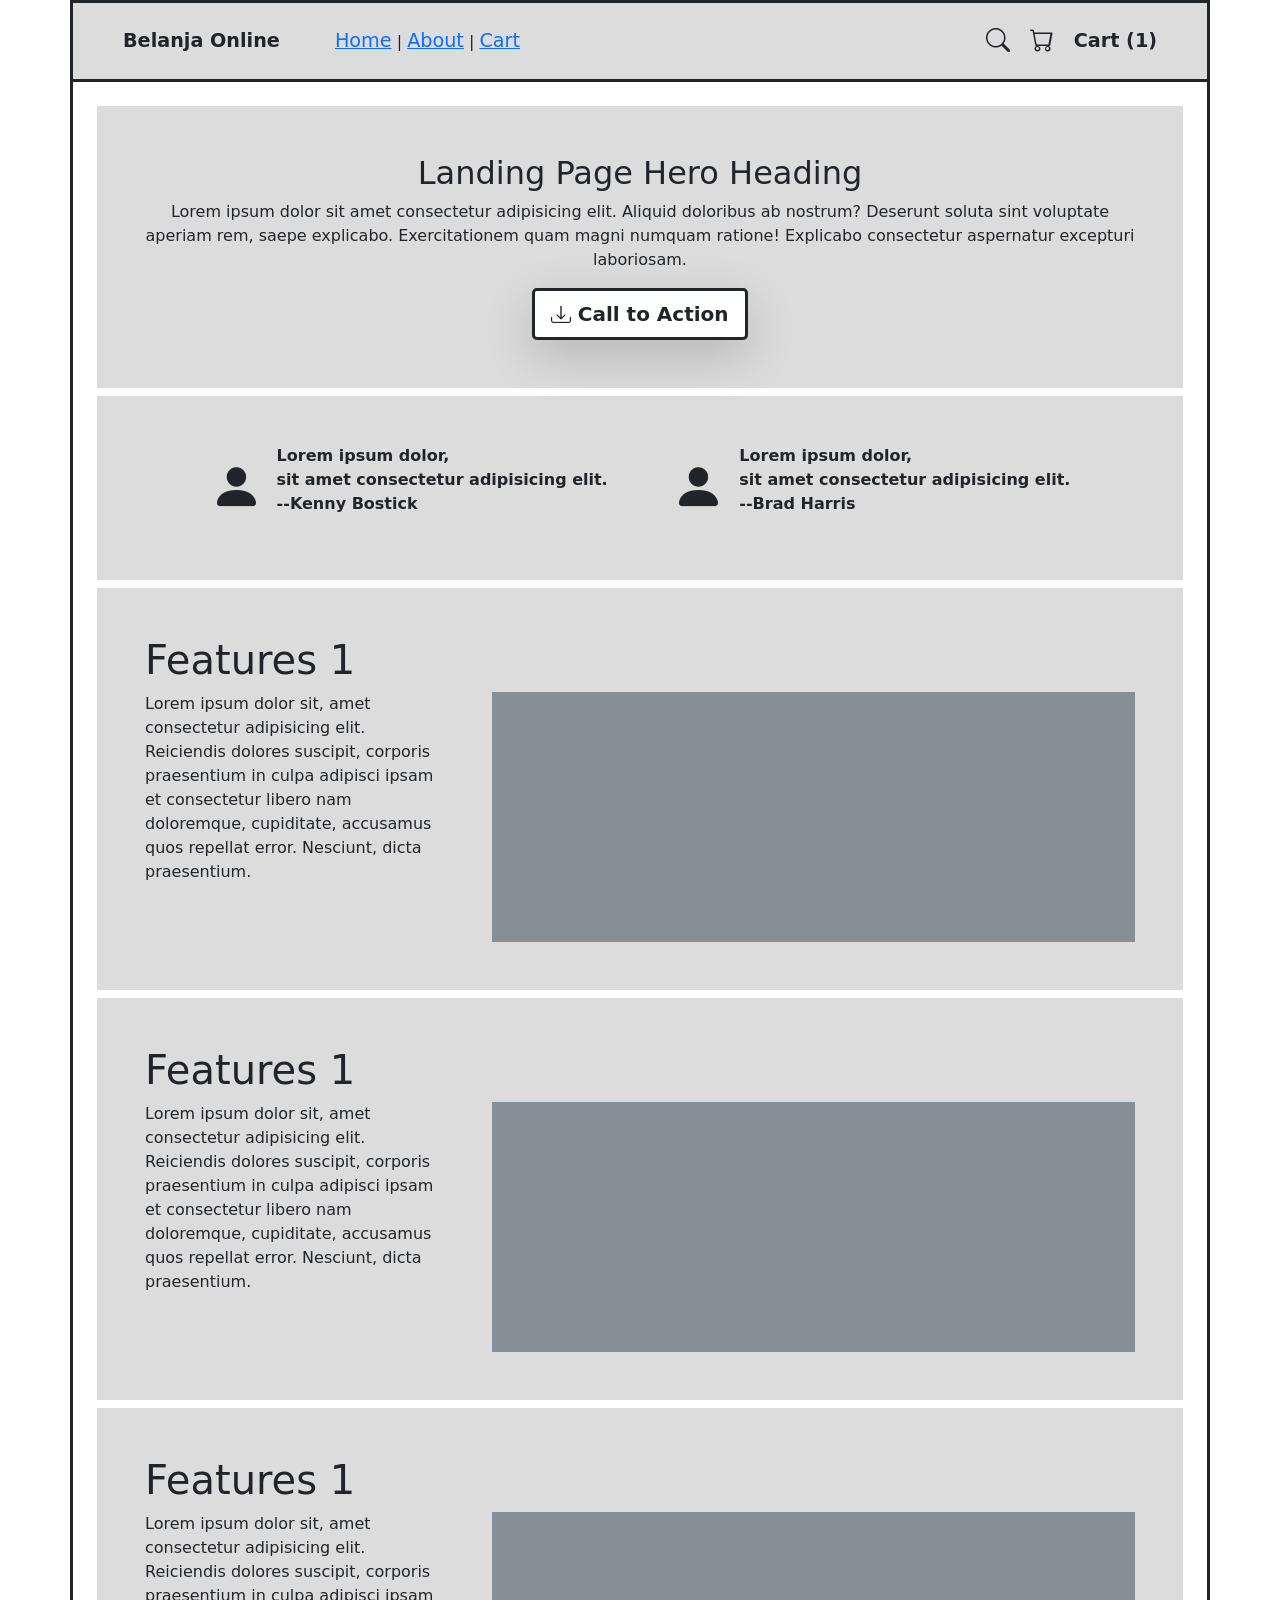
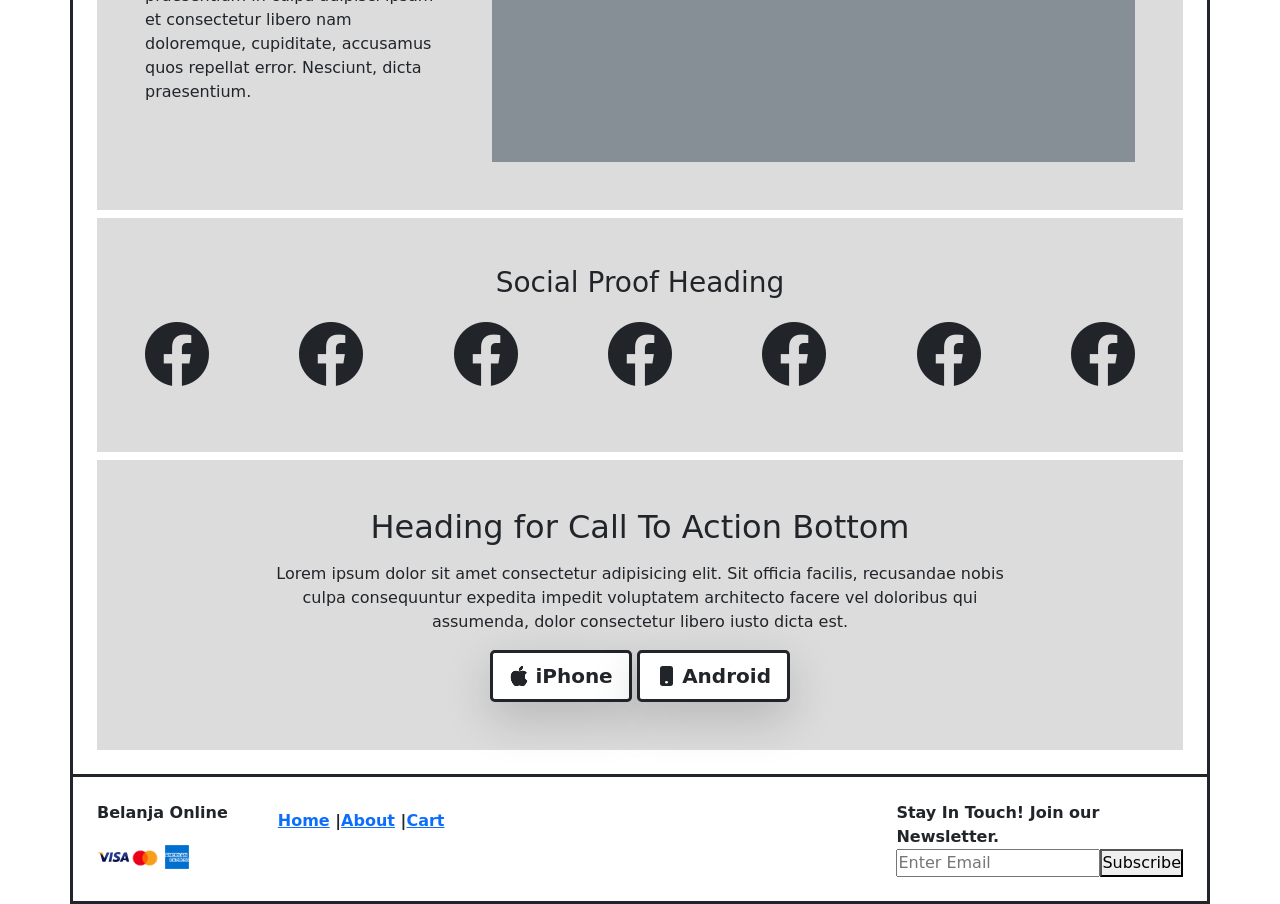
==== 11_Tugas_Mockup Landing Page/index.html @ c81743d4 "Tugas 11" ====
<!DOCTYPE html>
<html lang="en">
<head>
    <meta charset="UTF-8">
    <meta http-equiv="X-UA-Compatible" content="IE=edge">
    <meta name="viewport" content="width=device-width, initial-scale=1.0">
    <link rel="stylesheet" href="https://cdn.jsdelivr.net/npm/bootstrap-icons@1.7.2/font/bootstrap-icons.css">
    <link rel="stylesheet" href="style.css">
    <link rel="stylesheet" href="bootstrap.min.css">
    <title>Mockup Landing Page</title>
</head>
<body class="border border-dark border-3 container">
    <header class="border-bottom border-dark border-3">
        <nav style="display: flex; align-items: center; justify-content:space-between; padding: 20px 50px 20px 50px; background-color: gainsboro;">
            <div>
                <b><span style="font-size: larger; margin-right: 50px;">Belanja Online</span></b>
                <a style="font-size: larger; text-decoration: underline; color: #0d6efd!important;" href="#">Home</a> | 
                <a style="font-size: larger; text-decoration: underline; color: #0d6efd!important;" href="#">About</a> | 
                <a style="font-size: larger; text-decoration: underline; color: #0d6efd!important;" href="#">Cart</a>
            </div>
            <div class="r-side" style="display: flex; align-items: center; justify-content:space-around;">
                <a href="#"><i class="bi bi-search" style="font-size: 24px;"></i></a>
                <a href="#"><i class="bi bi-cart" style="font-size: 24px;"></i></a>
                <b><span style="font-size: larger;">Cart (1)</span></b>
            </div>         
        </nav>
    </header>
    <div class="m-4">
        <div class="p-5 background mb-2 text-center">
            <h2>Landing Page Hero Heading</h2>
            <p>Lorem ipsum dolor sit amet consectetur adipisicing elit. Aliquid doloribus ab nostrum? Deserunt soluta sint voluptate aperiam rem, saepe explicabo. Exercitationem quam magni numquam ratione! Explicabo consectetur aspernatur excepturi laboriosam.</p>
            <a href="#" class="btn btn-lg bg-white w-bold border border-dark border-3 shadow-lg ">
                <i class="bi bi-download"></i>
                <b>Call to Action</b>
            </a>
        </div>
        <div class="d-flex p-5 background mb-2 justify-content-evenly">
            <div class="d-flex align-items-center">
                <i class="bi bi-person-fill" style="font-size: 52px;"></i>
                <div class="text-left">
                    <b><p>Lorem ipsum dolor,<br>
                    sit amet consectetur adipisicing elit. <br>
                    --Kenny Bostick</p></b>
                </div>
            </div>
            <div class="d-flex align-items-center">
                <i class="bi bi-person-fill" style="font-size: 52px;"></i>
                <div class="text-left">
                    <b><p>Lorem ipsum dolor,<br>
                    sit amet consectetur adipisicing elit.<br>
                    --Brad Harris</p></b>
                </div>
            </div>
        </div>
        <div class="p-5 background mb-2">
            <h1 class="w-100">Features 1</h1>
            <div class="d-flex justify-content-between">
                <p style="width: 30%;">Lorem ipsum dolor sit, amet consectetur adipisicing elit. Reiciendis dolores suscipit, corporis praesentium in culpa adipisci ipsam et consectetur libero nam doloremque, cupiditate, accusamus quos repellat error. Nesciunt, dicta praesentium.</p>
                <svg style="width: 65%; height: 250px;" xmlns="http://www.w3.org/2000/svg" role="img" aria-label="Placeholder: 400x300" preserveAspectRatio="xMidYMid slice" focusable="false"><title>Placeholder</title><rect width="100%" height="100%" fill="#868e96"></rect></svg>
            </div>
        </div>
        <div class="p-5 background mb-2">
            <h1 class="w-100">Features 1</h1>
            <div class="d-flex justify-content-between">
                <p style="width: 30%;">Lorem ipsum dolor sit, amet consectetur adipisicing elit. Reiciendis dolores suscipit, corporis praesentium in culpa adipisci ipsam et consectetur libero nam doloremque, cupiditate, accusamus quos repellat error. Nesciunt, dicta praesentium.</p>
                <svg style="width: 65%; height: 250px;" xmlns="http://www.w3.org/2000/svg" role="img" aria-label="Placeholder: 400x300" preserveAspectRatio="xMidYMid slice" focusable="false"><title>Placeholder</title><rect width="100%" height="100%" fill="#868e96"></rect></svg>
            </div>
        </div>
        <div class="p-5 background mb-2">
            <h1 class="w-100">Features 1</h1>
            <div class="d-flex justify-content-between">
                <p style="width: 30%;">Lorem ipsum dolor sit, amet consectetur adipisicing elit. Reiciendis dolores suscipit, corporis praesentium in culpa adipisci ipsam et consectetur libero nam doloremque, cupiditate, accusamus quos repellat error. Nesciunt, dicta praesentium.</p>
                <svg style="width: 65%; height: 250px;" xmlns="http://www.w3.org/2000/svg" role="img" aria-label="Placeholder: 400x300" preserveAspectRatio="xMidYMid slice" focusable="false"><title>Placeholder</title><rect width="100%" height="100%" fill="#868e96"></rect></svg>
            </div>
        </div>
        <div class="p-5 background mb-2 text-center">
            <h3 class="w-100">Social Proof Heading</h3>
            <div class="d-flex justify-content-between">
                <i class="bi bi-facebook" style="font-size: 64px;"></i>
                <i class="bi bi-facebook" style="font-size: 64px;"></i>
                <i class="bi bi-facebook" style="font-size: 64px;"></i>
                <i class="bi bi-facebook" style="font-size: 64px;"></i>
                <i class="bi bi-facebook" style="font-size: 64px;"></i>
                <i class="bi bi-facebook" style="font-size: 64px;"></i>
                <i class="bi bi-facebook" style="font-size: 64px;"></i>
            </div>
        </div>
        <div class="p-5 background mb-2 text-center">
            <h2 class="mb-3">Heading for Call To Action Bottom</h2>
            <p class="w-75 m-auto mb-3">Lorem ipsum dolor sit amet consectetur adipisicing elit. Sit officia facilis, recusandae nobis culpa consequuntur expedita impedit voluptatem architecto facere vel doloribus qui assumenda, dolor consectetur libero iusto dicta est.</p>
            <div>
                <a href="#" class="btn btn-lg bg-white w-bold border border-dark border-3 shadow-lg ">
                    <i class="bi bi-apple"></i>
                    <b>iPhone</b>
                </a>
                <a href="#" class="btn btn-lg bg-white w-bold border border-dark border-3 shadow-lg ">
                    <i class="bi bi-phone-fill"></i>
                    <b>Android</b>
                </a>
            </div>
        </div>
    </div>
    <footer class="w-100 d-flex border-top border-3 border-dark px-4 py-4" style="font-weight: bold;">
        <table style="align-items: flex-start; width: 75%; padding: 0px 0px 0 50px;">
            <tr style="display: flex; align-items: center; justify-content: left; text-align: start;">
                <td><p style="margin-right: 50px; font-weight: bold;">Belanja Online</p></td>
                <td><a href="#" style="text-decoration: underline; color: #0d6efd!important;">Home</a> | </td>
                <td><a href="#" style="text-decoration: underline; color: #0d6efd!important;">About</a> | </td>
                <td><a href="#" style="text-decoration: underline; color: #0d6efd!important;">Cart</a></td>
            </tr>
            <tr style="display: flex; align-items: center; justify-content: left; text-align: start;">
                <td><a href="#"><img width="32" src="assets/icons/visa.png" alt=""></a></td>
                <td><a href="#"><img width="32" src="assets/icons/mc_symbol_opt_73_1x.png" alt=""></a></td>
                <td colspan="2"><a href="#"><img width="32" src="assets/icons/AXP_BlueBoxLogo_EXTRALARGEscale_RGB_DIGITAL_1600x1600.png" alt=""></a></td>
            </tr>
        </table>
        <table style="width: 25%; align-items: flex-end; padding: 0px 50px 0 0;">
            <tr>
                <td colspan="2">Stay In Touch! Join our Newsletter.</td>
            </tr>
            <tr>
                <td><input type="text" placeholder="Enter Email"></td>
                <td><button>Subscribe</button></td>
            </tr>
        </table>
    </footer>
</body>
</html>
---- 11_Tugas_Mockup Landing Page/style.css ----
* {
  margin: 0;
  padding: 0;
}

a {
  text-decoration: none;
  color: unset !important;
}

.r-side a {
  margin-right: 20px;
}

.container {
  padding: 0 !important;
}

.background {
  background-color: gainsboro;
}

.text-left {
  margin-left: 15px;
}
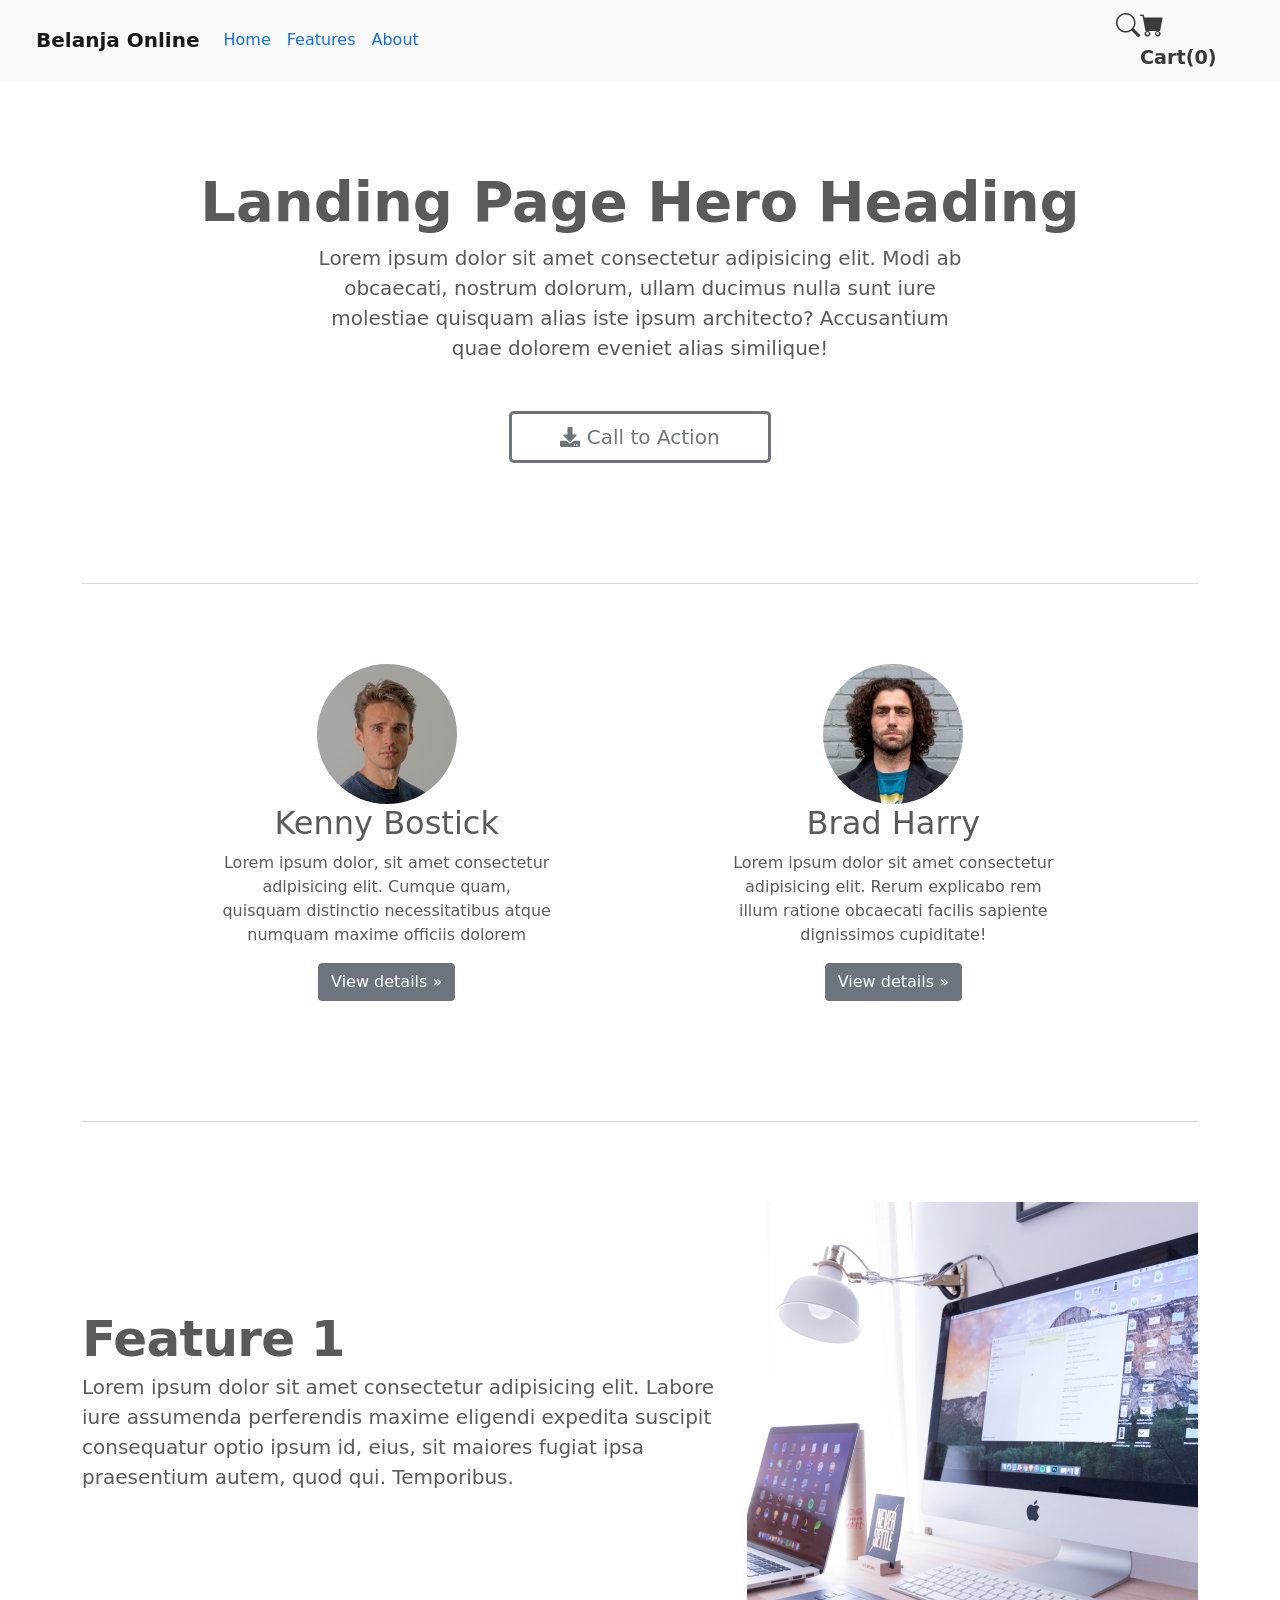
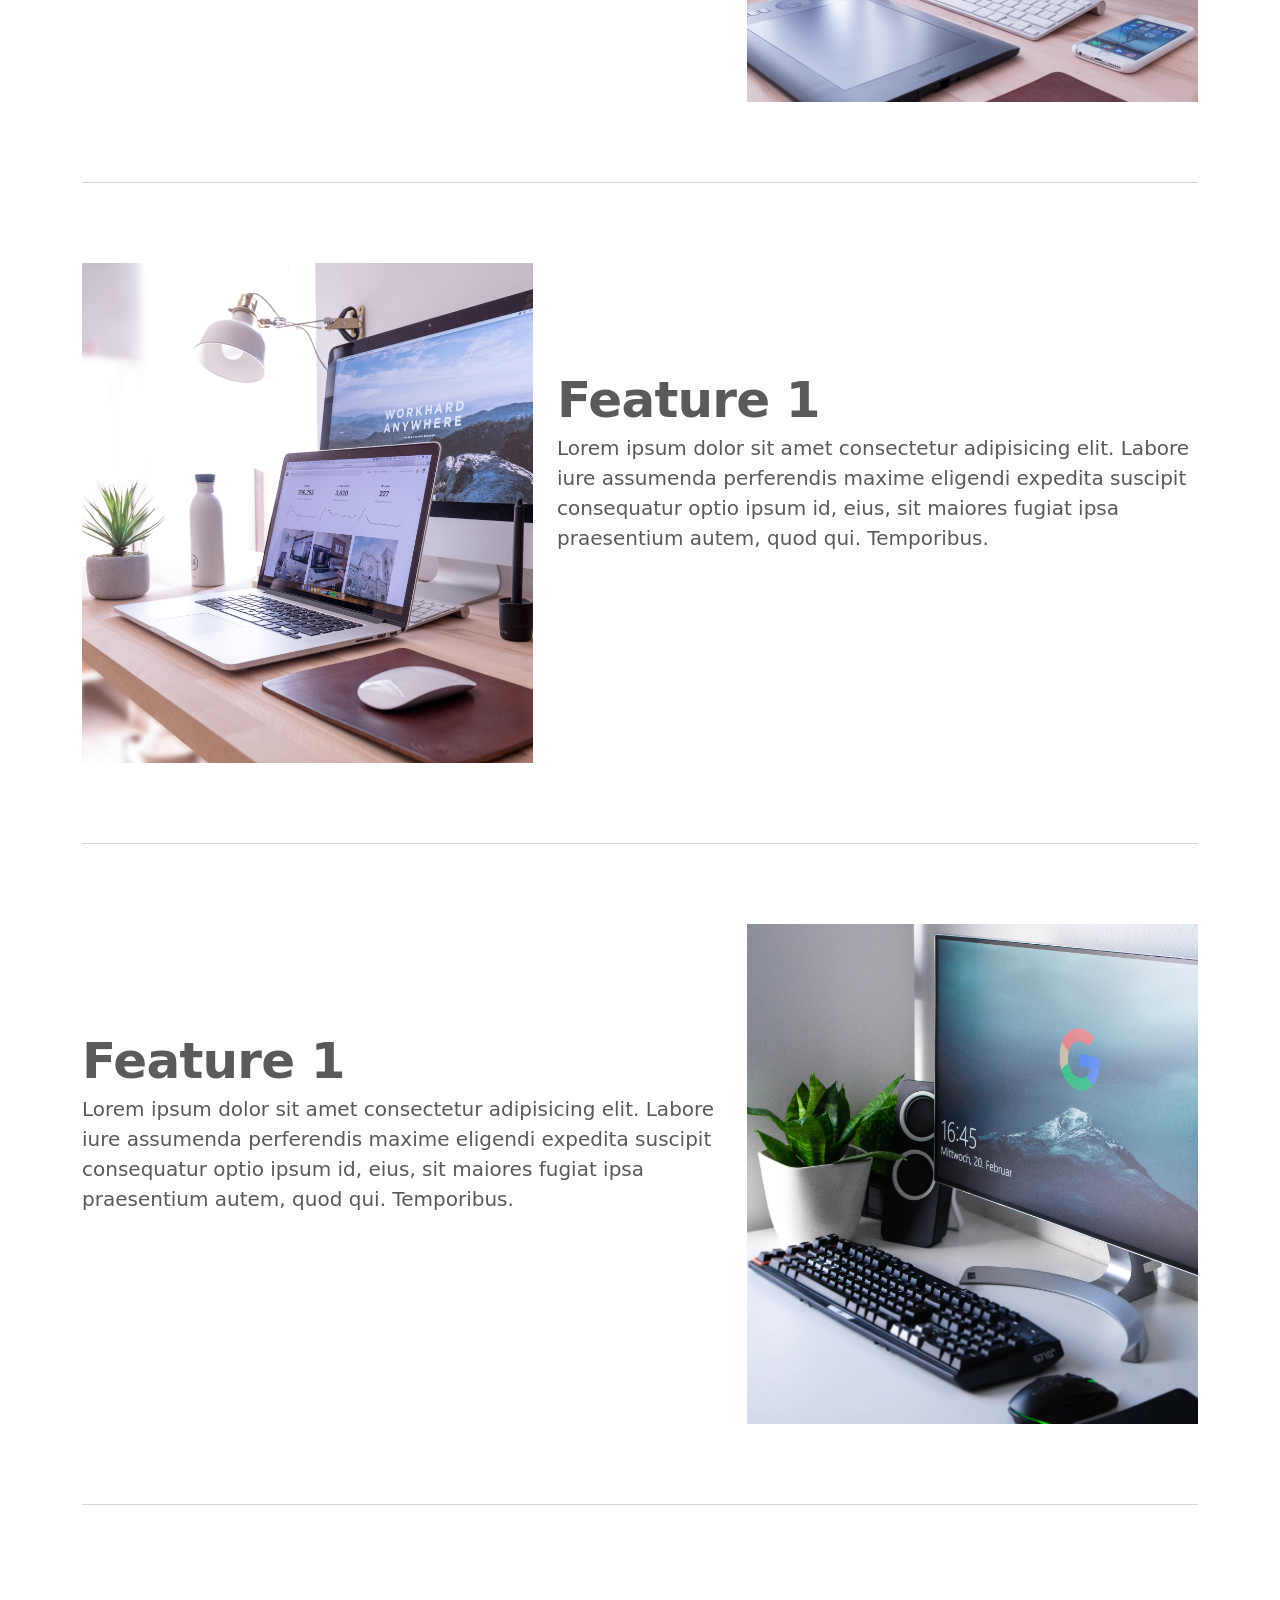
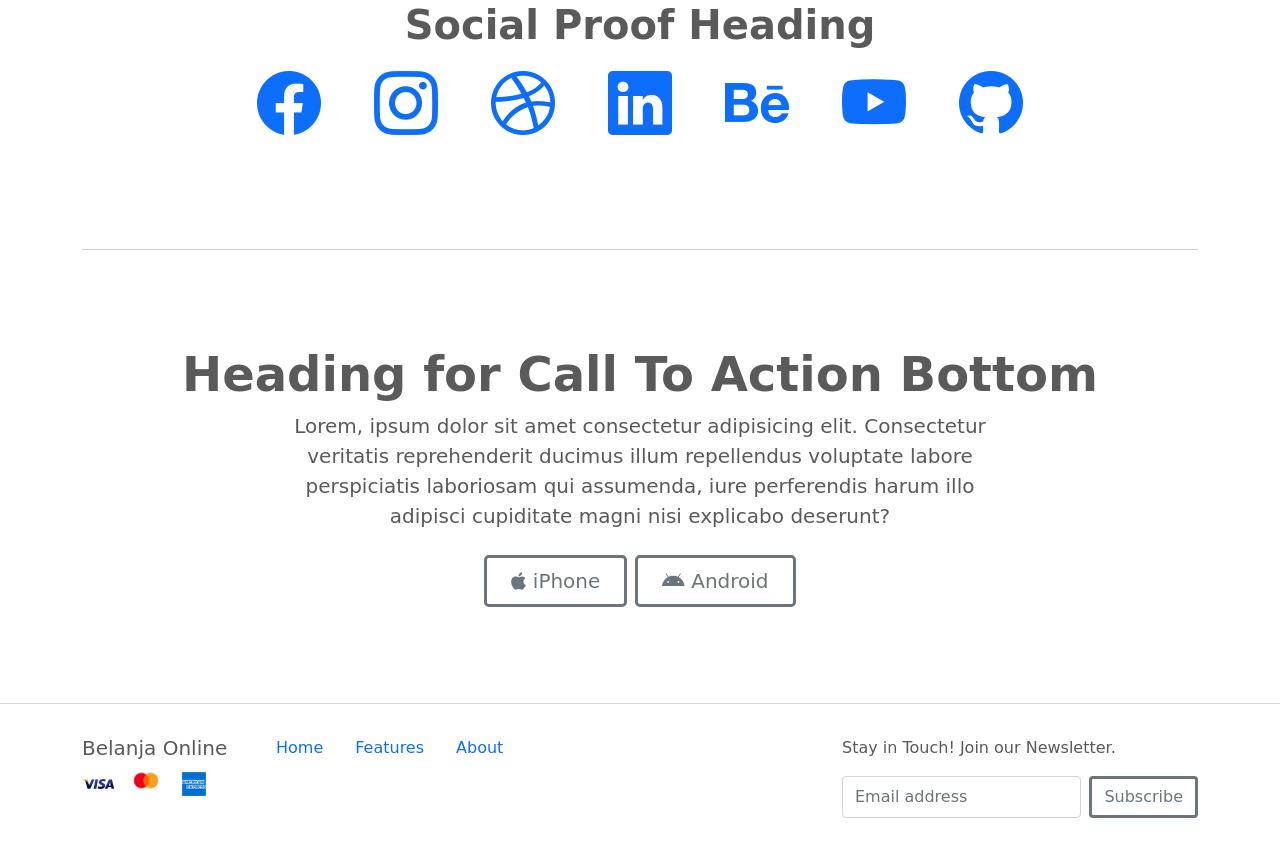
==== commit 1786645f: "Update Tugas 11" ====
--- a/11_Tugas_Mockup Landing Page/index.html
+++ b/11_Tugas_Mockup Landing Page/index.html
@@ -5,124 +5,190 @@
     <meta http-equiv="X-UA-Compatible" content="IE=edge">
     <meta name="viewport" content="width=device-width, initial-scale=1.0">
     <link rel="stylesheet" href="https://cdn.jsdelivr.net/npm/bootstrap-icons@1.7.2/font/bootstrap-icons.css">
-    <link rel="stylesheet" href="style.css">
-    <link rel="stylesheet" href="bootstrap.min.css">
+    <link rel="stylesheet" href="assets/css/style.css">
+    <link rel="stylesheet" href="assets/css/bootstrap.min.css">
+    <link rel="stylesheet" href="bootstrap-5.1.3-examples/carousel/carousel.css">
+    <link rel="stylesheet" href="assets/fa/css/all.css">
     <title>Mockup Landing Page</title>
 </head>
-<body class="border border-dark border-3 container">
-    <header class="border-bottom border-dark border-3">
-        <nav style="display: flex; align-items: center; justify-content:space-between; padding: 20px 50px 20px 50px; background-color: gainsboro;">
-            <div>
-                <b><span style="font-size: larger; margin-right: 50px;">Belanja Online</span></b>
-                <a style="font-size: larger; text-decoration: underline; color: #0d6efd!important;" href="#">Home</a> | 
-                <a style="font-size: larger; text-decoration: underline; color: #0d6efd!important;" href="#">About</a> | 
-                <a style="font-size: larger; text-decoration: underline; color: #0d6efd!important;" href="#">Cart</a>
+<body>
+    <nav class="navbar navbar-expand-md navbar-light fixed-top bg-light" style="padding-right: var(--bs-gutter-x,1.5rem);
+    padding-left: var(--bs-gutter-x,1.5rem);">
+        <div class="container-fluid">
+          <a class="navbar-brand fw-bold" href="#">Belanja Online</a>
+          <button class="navbar-toggler" type="button" data-bs-toggle="collapse" data-bs-target="#navbarCollapse" aria-controls="navbarCollapse" aria-expanded="false" aria-label="Toggle navigation">
+            <span class="navbar-toggler-icon"></span>
+          </button>
+          <div class="collapse navbar-collapse" id="navbarCollapse">
+            <ul class="navbar-nav me-auto mb-2 mb-md-0">
+              <li class="nav-item">
+                <a class="nav-link active" aria-current="page" href="#">Home</a>
+              </li>
+              <li class="nav-item">
+                <a class="nav-link" href="#">Features</a>
+              </li>
+              <li class="nav-item">
+                <a class="nav-link" href="#">About</a>
+              </li>
+            </ul>
+            <form class="side-nav d-flex justify-content-between" style="width: 8em;">
+              <a href="#"><i class="bi bi-search" style="font-size: 24px;"></i></a>
+              <a href="#" style="font-size: larger; text-decoration: none;"><i class="bi bi-cart-fill" style="font-size: 24px;"></i> Cart(0)</a>
+            </form>
+          </div>
+        </div>
+      </nav>
+    </header>
+    
+    <main>
+      <div class="container py-4">
+        <div class="p-5 rounded-3">
+          <div class="container-fluid py-5 text-center">
+            <h1 class="display-4 fw-bold">Landing Page Hero Heading</h1>
+            <p class="col-md-8 fs-5 m-auto mb-5">Lorem ipsum dolor sit amet consectetur adipisicing elit. Modi ab obcaecati, nostrum dolorum, ullam ducimus nulla sunt iure molestiae quisquam alias iste ipsum architecto? Accusantium quae dolorem eveniet alias similique!</p>
+            <a href="assets/pdf/CV Kreatif.pdf"><button class="btn btn-outline-secondary border-3 btn-lg px-md-5 " type="button"><i class="fa fa-download"></i> Call to Action</button></a>
+          </div>
+        </div>
+      </div>
+      
+      <!-- Marketing messaging and featurettes
+      ================================================== -->
+      <!-- Wrap the rest of the page in another container to center all the content. -->
+    
+      <div class="container marketing">
+        <hr class="featurette-divider" style="margin-top: 0rem;">
+        <!-- Three columns of text below the carousel -->
+        <div class="row justify-content-evenly">
+          <div class="col-lg-4">
+            <img class="rounded-circle" width="140" height="140" src="assets/img/person1.jpg" alt="" style="object-fit: cover;">
+    
+            <h2>Kenny Bostick</h2>
+            <p>Lorem ipsum dolor, sit amet consectetur adipisicing elit. Cumque quam, quisquam distinctio necessitatibus atque numquam maxime officiis dolorem</p>
+            <p><a class="btn btn-secondary" href="#">View details &raquo;</a></p>
+          </div><!-- /.col-lg-4 -->
+          <div class="col-lg-4">
+            <img class="rounded-circle" width="140" height="140" src="assets/img/person2.jpg" alt="" style="object-fit: cover;">
+    
+            <h2>Brad Harry</h2>
+            <p>Lorem ipsum dolor sit amet consectetur adipisicing elit. Rerum explicabo rem illum ratione obcaecati facilis sapiente dignissimos cupiditate!</p>
+            <p><a class="btn btn-secondary" href="#">View details &raquo;</a></p>
+          </div><!-- /.col-lg-4 -->
+        </div><!-- /.row -->
+    
+    
+        <!-- START THE FEATURETTES -->
+    
+        <hr class="featurette-divider">
+    
+        <div class="row featurette">
+          <div class="col-md-7">
+            <h2 class="featurette-heading fw-bold">Feature 1</h2>
+            <p class="lead">Lorem ipsum dolor sit amet consectetur adipisicing elit. Labore iure assumenda perferendis maxime eligendi expedita suscipit consequatur optio ipsum id, eius, sit maiores fugiat ipsa praesentium autem, quod qui. Temporibus.</p>
+          </div>
+          <div class="col-md-5">
+            <img src="assets\img\computer1.jpg" alt="computer1" class="featurette-image img-fluid" style="width: 500px; height: 500px; object-fit: cover;">
+          </div>
+        </div>
+    
+        <hr class="featurette-divider">
+    
+        <div class="row featurette">
+          <div class="col-md-7 order-md-2">
+            <h2 class="featurette-heading fw-bold">Feature 1</h2>
+            <p class="lead">Lorem ipsum dolor sit amet consectetur adipisicing elit. Labore iure assumenda perferendis maxime eligendi expedita suscipit consequatur optio ipsum id, eius, sit maiores fugiat ipsa praesentium autem, quod qui. Temporibus.</p>
+          </div>
+          <div class="col-md-5 order-md-1">
+            <img src="assets\img\computer2.jpg" alt="computer2" class="featurette-image img-fluid" style="width: 500px; height: 500px; object-fit: cover;">
+          </div>
+        </div>
+    
+        <hr class="featurette-divider">
+    
+        <div class="row featurette">
+          <div class="col-md-7">
+            <h2 class="featurette-heading fw-bold">Feature 1</h2>
+            <p class="lead">Lorem ipsum dolor sit amet consectetur adipisicing elit. Labore iure assumenda perferendis maxime eligendi expedita suscipit consequatur optio ipsum id, eius, sit maiores fugiat ipsa praesentium autem, quod qui. Temporibus.</p>
+          </div>
+          <div class="col-md-5">
+            <img src="assets\img\computer3.jpg" alt="computer3" class="featurette-image img-fluid" style="width: 500px; height: 500px; object-fit: cover;">
+          </div>
+        </div>
+        
+        <hr class="featurette-divider" style="margin-bottom: 0rem;">
+        <!-- /END THE FEATURETTES -->
+        <div class="px-4 py-5 my-5 text-center">
+          <h1 class="display-6 fw-bold">Social Proof Heading</h1>
+          <div class="col-lg-12 mx-auto">
+            <div class="sosmed justify-content-between">
+              <a class="px-4" href="https://www.facebook.com/irsal.ff/" target="_blank"><i class="bi bi-facebook" style="font-size: 64px;"></i></a>
+              <a class="px-4" href="https://www.instagram.com/irsal_f.f/" target="_blank"><i class="bi bi-instagram" style="font-size: 64px;"></i></a>
+              <a class="px-4" href="https://dribbble.com/Bobogeng" target="_blank"><i class="bi bi-dribbble" style="font-size: 64px;"></i></a>
+              <a class="px-4" href="https://www.linkedin.com/in/irsal-fathi-farhat-30296921b/" target="_blank"><i class="bi bi-linkedin" style="font-size: 64px;"></i></a>
+              <a class="px-4" href="https://www.behance.net/suiritosilent" target="_blank"><i class="bi bi-behance" style="font-size: 64px;"></i></a>
+              <a class="px-4" href="https://www.youtube.com/channel/UCw2wRI6MUlyW1T32g8RZ-fg" target="_blank"><i class="bi bi-youtube" style="font-size: 64px;"></i></a>
+              <a class="px-4" href="https://github.com/Bobogeng" target="_blank"><i class="bi bi-github" style="font-size: 64px;"></i></a>
             </div>
-            <div class="r-side" style="display: flex; align-items: center; justify-content:space-around;">
-                <a href="#"><i class="bi bi-search" style="font-size: 24px;"></i></a>
-                <a href="#"><i class="bi bi-cart" style="font-size: 24px;"></i></a>
-                <b><span style="font-size: larger;">Cart (1)</span></b>
-            </div>         
-        </nav>
-    </header>
-    <div class="m-4">
-        <div class="p-5 background mb-2 text-center">
-            <h2>Landing Page Hero Heading</h2>
-            <p>Lorem ipsum dolor sit amet consectetur adipisicing elit. Aliquid doloribus ab nostrum? Deserunt soluta sint voluptate aperiam rem, saepe explicabo. Exercitationem quam magni numquam ratione! Explicabo consectetur aspernatur excepturi laboriosam.</p>
-            <a href="#" class="btn btn-lg bg-white w-bold border border-dark border-3 shadow-lg ">
-                <i class="bi bi-download"></i>
-                <b>Call to Action</b>
-            </a>
+          </div>
         </div>
-        <div class="d-flex p-5 background mb-2 justify-content-evenly">
-            <div class="d-flex align-items-center">
-                <i class="bi bi-person-fill" style="font-size: 52px;"></i>
-                <div class="text-left">
-                    <b><p>Lorem ipsum dolor,<br>
-                    sit amet consectetur adipisicing elit. <br>
-                    --Kenny Bostick</p></b>
+
+        <hr class="featurette-divider" style="margin: 0rem;">
+
+        <div class="px-4 py-5 my-5 text-center">
+          <h1 class="display-5 fw-bold">Heading for Call To Action Bottom</h1>
+          <div class="col-lg-8 mx-auto">
+            <p class="lead mb-4">Lorem, ipsum dolor sit amet consectetur adipisicing elit. Consectetur veritatis reprehenderit ducimus illum repellendus voluptate labore perspiciatis laboriosam qui assumenda, iure perferendis harum illo adipisci cupiditate magni nisi explicabo deserunt?</p>
+            <div class="d-grid gap-2 d-sm-flex justify-content-sm-center">
+              <button type="button" class="btn btn-outline-secondary border-3 btn-lg px-4"><i class="fab fa-apple"></i> iPhone</button>
+              <button type="button" class="btn btn-outline-secondary border-3 btn-lg px-4"><i class="fab fa-android"></i> Android</button>
+            </div>
+          </div>
+        </div>
+      </div><!-- /.container -->
+      
+
+      <hr class="featurette-divider" style="margin: 2rem 0;"> 
+      
+      <!-- FOOTER -->
+      <div class="container">
+        <footer>
+          <div class="row">
+            <div class="col-md-2 col-sm-4">
+              <h5>Belanja Online</h5>
+              <ul class="nav flex-row justify-content-between" style="width: 8em;">
+                <li class="nav-item mb-2"><a href="#" class="nav-link p-0 text-muted"><img src="assets/icons/visa.png" width="32px" alt=""></a></li>
+                <li class="nav-item mb-2"><a href="#" class="nav-link p-0 text-muted"><img src="assets/icons/mc_symbol_opt_73_1x.png" width="32px" alt=""></a></li>
+                <li class="nav-item mb-2"><a href="#" class="nav-link p-0 text-muted"><img src="assets/icons/AXP_BlueBoxLogo_EXTRALARGEscale_RGB_DIGITAL_1600x1600.png" width="32px" alt=""></a></li>
+              </ul>
+            </div>
+      
+            <nav class="col-md-6 col-sm-8 navbar navbar-light d-block p-0">
+              <ul class="navbar-nav flex-row">
+                <li class="nav-item">
+                  <a class="nav-link active p-0 px-3" aria-current="page" href="#">Home</a>
+                </li>
+                <li class="nav-item">
+                  <a class="nav-link p-0 px-3" href="#">Features</a>
+                </li>
+                <li class="nav-item">
+                  <a class="nav-link p-0 px-3" href="#">About</a>
+                </li>
+              </ul>
+            </nav>  
+      
+            <div class="col-md-4 mt-5 mt-md-0">
+              <form>
+                <p>Stay in Touch! Join our Newsletter.</p>
+                <div class="d-flex w-100 gap-2">
+                  <label for="newsletter1" class="visually-hidden">Email address</label>
+                  <input id="newsletter1" type="text" class="form-control" placeholder="Email address">
+                  <button class="btn btn-outline-secondary border-3" type="button">Subscribe</button>
                 </div>
+              </form>
             </div>
-            <div class="d-flex align-items-center">
-                <i class="bi bi-person-fill" style="font-size: 52px;"></i>
-                <div class="text-left">
-                    <b><p>Lorem ipsum dolor,<br>
-                    sit amet consectetur adipisicing elit.<br>
-                    --Brad Harris</p></b>
-                </div>
-            </div>
-        </div>
-        <div class="p-5 background mb-2">
-            <h1 class="w-100">Features 1</h1>
-            <div class="d-flex justify-content-between">
-                <p style="width: 30%;">Lorem ipsum dolor sit, amet consectetur adipisicing elit. Reiciendis dolores suscipit, corporis praesentium in culpa adipisci ipsam et consectetur libero nam doloremque, cupiditate, accusamus quos repellat error. Nesciunt, dicta praesentium.</p>
-                <svg style="width: 65%; height: 250px;" xmlns="http://www.w3.org/2000/svg" role="img" aria-label="Placeholder: 400x300" preserveAspectRatio="xMidYMid slice" focusable="false"><title>Placeholder</title><rect width="100%" height="100%" fill="#868e96"></rect></svg>
-            </div>
-        </div>
-        <div class="p-5 background mb-2">
-            <h1 class="w-100">Features 1</h1>
-            <div class="d-flex justify-content-between">
-                <p style="width: 30%;">Lorem ipsum dolor sit, amet consectetur adipisicing elit. Reiciendis dolores suscipit, corporis praesentium in culpa adipisci ipsam et consectetur libero nam doloremque, cupiditate, accusamus quos repellat error. Nesciunt, dicta praesentium.</p>
-                <svg style="width: 65%; height: 250px;" xmlns="http://www.w3.org/2000/svg" role="img" aria-label="Placeholder: 400x300" preserveAspectRatio="xMidYMid slice" focusable="false"><title>Placeholder</title><rect width="100%" height="100%" fill="#868e96"></rect></svg>
-            </div>
-        </div>
-        <div class="p-5 background mb-2">
-            <h1 class="w-100">Features 1</h1>
-            <div class="d-flex justify-content-between">
-                <p style="width: 30%;">Lorem ipsum dolor sit, amet consectetur adipisicing elit. Reiciendis dolores suscipit, corporis praesentium in culpa adipisci ipsam et consectetur libero nam doloremque, cupiditate, accusamus quos repellat error. Nesciunt, dicta praesentium.</p>
-                <svg style="width: 65%; height: 250px;" xmlns="http://www.w3.org/2000/svg" role="img" aria-label="Placeholder: 400x300" preserveAspectRatio="xMidYMid slice" focusable="false"><title>Placeholder</title><rect width="100%" height="100%" fill="#868e96"></rect></svg>
-            </div>
-        </div>
-        <div class="p-5 background mb-2 text-center">
-            <h3 class="w-100">Social Proof Heading</h3>
-            <div class="d-flex justify-content-between">
-                <i class="bi bi-facebook" style="font-size: 64px;"></i>
-                <i class="bi bi-facebook" style="font-size: 64px;"></i>
-                <i class="bi bi-facebook" style="font-size: 64px;"></i>
-                <i class="bi bi-facebook" style="font-size: 64px;"></i>
-                <i class="bi bi-facebook" style="font-size: 64px;"></i>
-                <i class="bi bi-facebook" style="font-size: 64px;"></i>
-                <i class="bi bi-facebook" style="font-size: 64px;"></i>
-            </div>
-        </div>
-        <div class="p-5 background mb-2 text-center">
-            <h2 class="mb-3">Heading for Call To Action Bottom</h2>
-            <p class="w-75 m-auto mb-3">Lorem ipsum dolor sit amet consectetur adipisicing elit. Sit officia facilis, recusandae nobis culpa consequuntur expedita impedit voluptatem architecto facere vel doloribus qui assumenda, dolor consectetur libero iusto dicta est.</p>
-            <div>
-                <a href="#" class="btn btn-lg bg-white w-bold border border-dark border-3 shadow-lg ">
-                    <i class="bi bi-apple"></i>
-                    <b>iPhone</b>
-                </a>
-                <a href="#" class="btn btn-lg bg-white w-bold border border-dark border-3 shadow-lg ">
-                    <i class="bi bi-phone-fill"></i>
-                    <b>Android</b>
-                </a>
-            </div>
-        </div>
-    </div>
-    <footer class="w-100 d-flex border-top border-3 border-dark px-4 py-4" style="font-weight: bold;">
-        <table style="align-items: flex-start; width: 75%; padding: 0px 0px 0 50px;">
-            <tr style="display: flex; align-items: center; justify-content: left; text-align: start;">
-                <td><p style="margin-right: 50px; font-weight: bold;">Belanja Online</p></td>
-                <td><a href="#" style="text-decoration: underline; color: #0d6efd!important;">Home</a> | </td>
-                <td><a href="#" style="text-decoration: underline; color: #0d6efd!important;">About</a> | </td>
-                <td><a href="#" style="text-decoration: underline; color: #0d6efd!important;">Cart</a></td>
-            </tr>
-            <tr style="display: flex; align-items: center; justify-content: left; text-align: start;">
-                <td><a href="#"><img width="32" src="assets/icons/visa.png" alt=""></a></td>
-                <td><a href="#"><img width="32" src="assets/icons/mc_symbol_opt_73_1x.png" alt=""></a></td>
-                <td colspan="2"><a href="#"><img width="32" src="assets/icons/AXP_BlueBoxLogo_EXTRALARGEscale_RGB_DIGITAL_1600x1600.png" alt=""></a></td>
-            </tr>
-        </table>
-        <table style="width: 25%; align-items: flex-end; padding: 0px 50px 0 0;">
-            <tr>
-                <td colspan="2">Stay In Touch! Join our Newsletter.</td>
-            </tr>
-            <tr>
-                <td><input type="text" placeholder="Enter Email"></td>
-                <td><button>Subscribe</button></td>
-            </tr>
-        </table>
-    </footer>
+          </div>
+        </footer>
+      </div>
+    <script src="assets/js/bootstrap.bundle.min.js"></script>
+    <script src="assets/fa/js/all.js"></script>
 </body>
 </html>
--- a/11_Tugas_Mockup Landing Page/assets/css/style.css
+++ b/11_Tugas_Mockup Landing Page/assets/css/style.css
@@ -0,0 +1,35 @@
+* {
+  margin: 0;
+  padding: 0;
+}
+
+.bd-placeholder-img {
+  font-size: 1.125rem;
+  text-anchor: middle;
+  -webkit-user-select: none;
+  -moz-user-select: none;
+  user-select: none;
+}
+
+.side-nav a {
+  color: #3a3a3a;
+  font-weight: bold;
+}
+
+.side-nav a:hover {
+  color: #1e1e1e;
+}
+
+.nav-item .nav-link {
+  color: #0d6efd !important;
+}
+
+.nav-item a:hover {
+  font-weight: bold;
+}
+
+@media (min-width: 768px) {
+  .bd-placeholder-img-lg {
+    font-size: 3.5rem;
+  }
+}
--- a/11_Tugas_Mockup Landing Page/bootstrap-5.1.3-examples/carousel/carousel.css
+++ b/11_Tugas_Mockup Landing Page/bootstrap-5.1.3-examples/carousel/carousel.css
@@ -0,0 +1,93 @@
+/* GLOBAL STYLES
+-------------------------------------------------- */
+/* Padding below the footer and lighter body text */
+
+body {
+  padding-top: 3rem;
+  padding-bottom: 3rem;
+  color: #5a5a5a;
+}
+
+
+/* CUSTOMIZE THE CAROUSEL
+-------------------------------------------------- */
+
+/* Carousel base class */
+.carousel {
+  margin-bottom: 4rem;
+}
+/* Since positioning the image, we need to help out the caption */
+.carousel-caption {
+  bottom: 3rem;
+  z-index: 10;
+}
+
+/* Declare heights because of positioning of img element */
+.carousel-item {
+  height: 32rem;
+}
+.carousel-item > img {
+  position: absolute;
+  top: 0;
+  left: 0;
+  min-width: 100%;
+  height: 32rem;
+}
+
+
+/* MARKETING CONTENT
+-------------------------------------------------- */
+
+/* Center align the text within the three columns below the carousel */
+.marketing .col-lg-4 {
+  margin-bottom: 1.5rem;
+  text-align: center;
+}
+.marketing h2 {
+  font-weight: 400;
+}
+/* rtl:begin:ignore */
+.marketing .col-lg-4 p {
+  margin-right: .75rem;
+  margin-left: .75rem;
+}
+/* rtl:end:ignore */
+
+
+/* Featurettes
+------------------------- */
+
+.featurette-divider {
+  margin: 5rem 0; /* Space out the Bootstrap <hr> more */
+}
+
+/* Thin out the marketing headings */
+.featurette-heading {
+  font-weight: 300;
+  line-height: 1;
+  /* rtl:remove */
+  letter-spacing: -.05rem;
+}
+
+
+/* RESPONSIVE CSS
+-------------------------------------------------- */
+
+@media (min-width: 40em) {
+  /* Bump up size of carousel content */
+  .carousel-caption p {
+    margin-bottom: 1.25rem;
+    font-size: 1.25rem;
+    line-height: 1.4;
+  }
+
+  .featurette-heading {
+    font-size: 50px;
+  }
+}
+
+@media (min-width: 62em) {
+  .featurette-heading {
+    margin-top: 7rem;
+  }
+}
